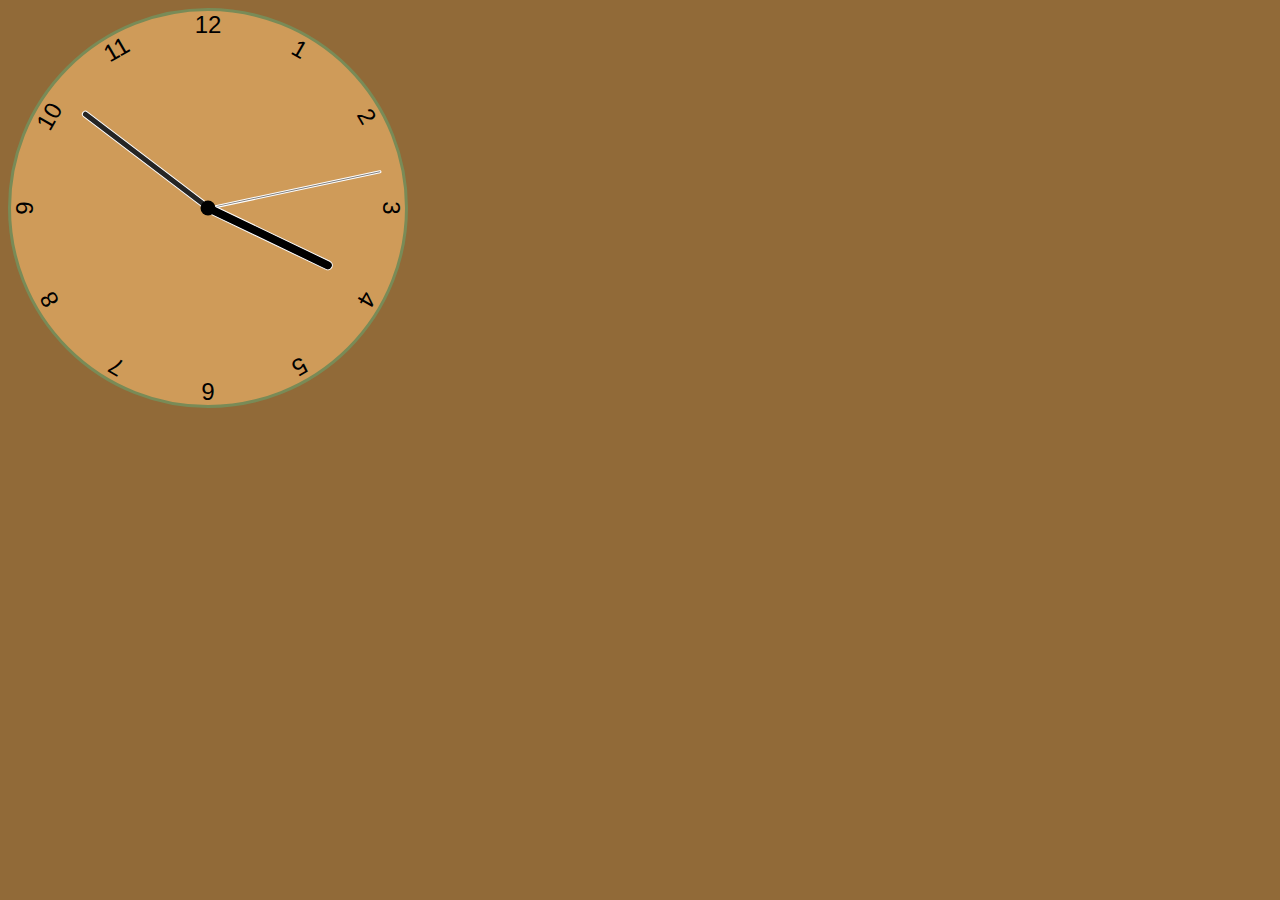
==== clock/index.html @ 05fc3669 "clock done" ====
<!DOCTYPE html>
<html lang="en">
<head>
    <meta charset="UTF-8">
    <meta http-equiv="X-UA-Compatible" content="IE=edge">
    <meta name="viewport" content="width=device-width, initial-scale=1.0">
    <title>clock</title>
    <link rel="stylesheet" href="./assets/css/clock.css">
</head>
<body>
    <!-- div to contain() the clock -->
    <div class="clock">
        <!-- div to contain the hands -->
        <div class="hand second" > </div>
        <div class="hand miniute"> </div>
        <div class="hand hour"> </div>
        <!-- div to contain the numbers(hours) -->
        <div class="number number1"> 1 </div>
        <div class="number number2"> 2 </div>
        <div class="number number3"> 3 </div>
        <div class="number number4"> 4 </div>
        <div class="number number5"> 5 </div>
        <div class="number number6"> 6 </div>
        <div class="number number7"> 7 </div>
        <div class="number number8"> 8 </div>
        <div class="number number9"> 9 </div>
        <div class="number number10"> 10 </div>
        <div class="number number11"> 11 </div>
        <div class="number number12"> 12 </div>
        
        
                

    </div>


    <script src="./assets/js/clock.js"></script>
</body>
</html>
---- clock/assets/css/clock.css ----
*,*::after, *::before{
 box-sizing: border-box;
 font-family: Arial, Helvetica, sans-serif;
}

body{
    background: rgb(145, 106, 56);
}

.clock{
    width: 400px;
    height: 400px;
    border-radius: 50%;
    border: 3px rgb(121, 139, 87) solid;
    background-color: rgb(233, 177, 104, 0.7)  ;
    position: relative;
}

.clock .number{
    --rotation: 0;
    position: absolute;
    width: 100%;
    height: 100%;
    text-align: center;
    transform: rotate(var( --rotation));
    font-size: 1.5rem;
}

.clock .number1{ --rotation: 30deg;}
.clock .number2{ --rotation: 60deg;}
.clock .number3{ --rotation: 90deg;}
.clock .number4{ --rotation: 120deg;}
.clock .number5{ --rotation: 150deg;}
.clock .number6{ --rotation: 180deg;}
.clock .number7{ --rotation: 210deg;}
.clock .number8{ --rotation: 240deg;}
.clock .number9{ --rotation: 270deg;}
.clock .number10{ --rotation: 300deg;}
.clock .number11{ --rotation: 330deg;}

.clock .hand{
    --rotation: 0;
    position: absolute;
    bottom: 50%;
    left: 50%;
    
    background: black;
    transform-origin: bottom;
    z-index: inherit; /* makes the hand obove the numberss  */
    border: 1px solid white;
    border-top-left-radius: 10px;
    border-top-right-radius: 10px;
    transform: translateX(-50%) rotate(calc(var(--rotation)*1deg));
}

/* the circle on the center of th clock  using a sudo element*/
.clock::after{
    content: '';
    position: absolute;
    background-color: black;
    z-index: 11; /*  the z cordinate*/
    width: 15px;
    height: 15px;
    top: 50%; /* to center the circle*/
    left: 50%;
    transform: translate(-50%, -50%); /* to make the circle position on the absolute center*/
    border-radius: 50%; /* make the rectangle circle*/


}

.clock .hand.second{
    width: 3px;
    height: 45%;
    background-color: gray;

}

.clock .hand.miniute{
    width: 7px;
    height: 40%;
    background-color: rgb(37, 37, 37);

}

.clock .hand.hour{
    width: 10px;
    height: 35%;
    background-color: black;

}
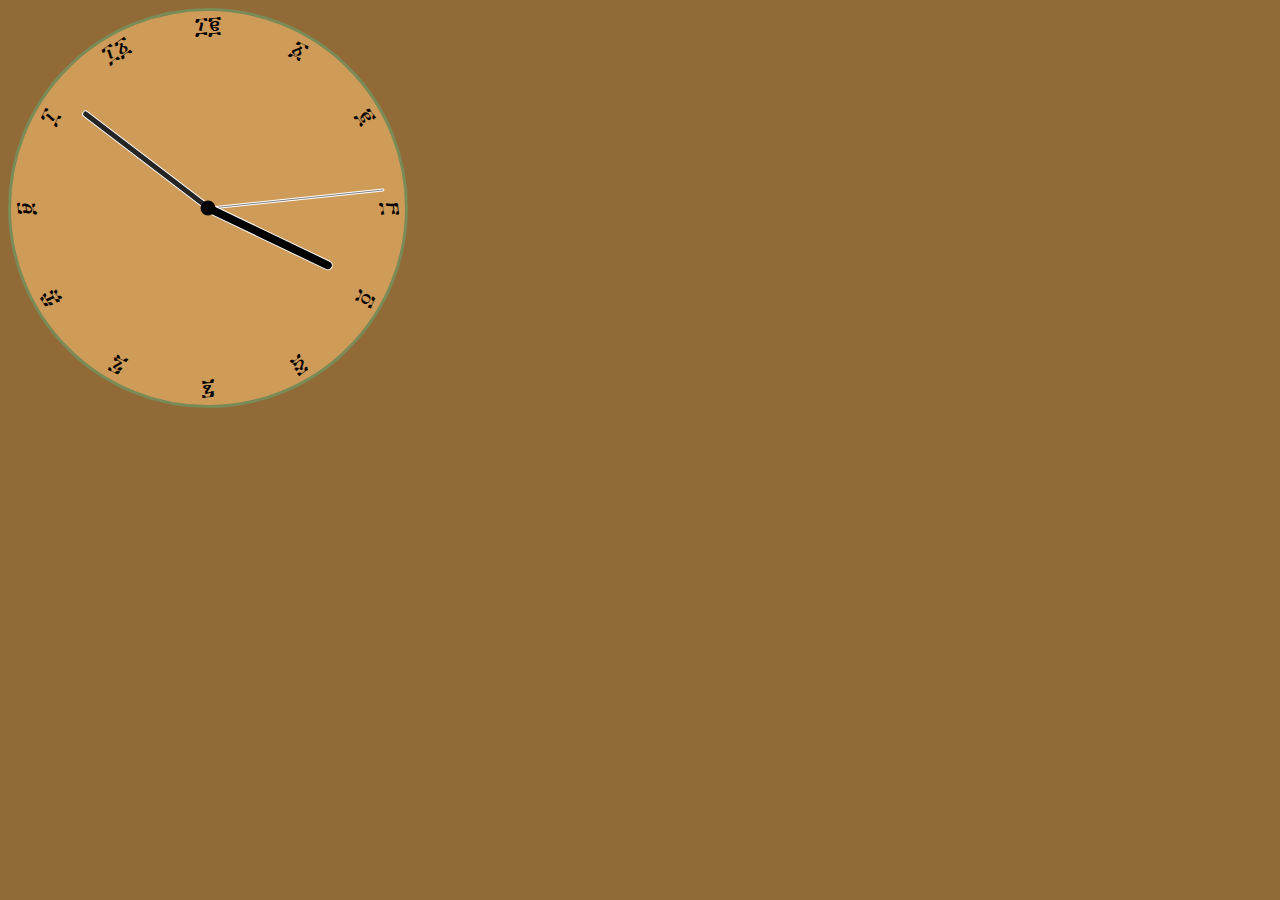
==== commit 8c29648e: "clock corection and spinner added before blog displays" ====
--- a/clock/index.html
+++ b/clock/index.html
@@ -15,18 +15,18 @@
         <div class="hand miniute"> </div>
         <div class="hand hour"> </div>
         <!-- div to contain the numbers(hours) -->
-        <div class="number number1"> 1 </div>
-        <div class="number number2"> 2 </div>
-        <div class="number number3"> 3 </div>
-        <div class="number number4"> 4 </div>
-        <div class="number number5"> 5 </div>
-        <div class="number number6"> 6 </div>
-        <div class="number number7"> 7 </div>
-        <div class="number number8"> 8 </div>
-        <div class="number number9"> 9 </div>
-        <div class="number number10"> 10 </div>
-        <div class="number number11"> 11 </div>
-        <div class="number number12"> 12 </div>
+        <div class="number number1"> ፩ </div>
+        <div class="number number2"> ፪ </div>
+        <div class="number number3"> ፫ </div>
+        <div class="number number4"> ፬ </div>
+        <div class="number number5"> ፭ </div>
+        <div class="number number6"> ፮ </div>
+        <div class="number number7"> ፯ </div>
+        <div class="number number8"> ፰ </div>
+        <div class="number number9"> ፱ </div>
+        <div class="number number10"> ፲ </div>
+        <div class="number number11"> ፲፩ </div>
+        <div class="number number12"> ፲፪ </div>
         
         
                 
